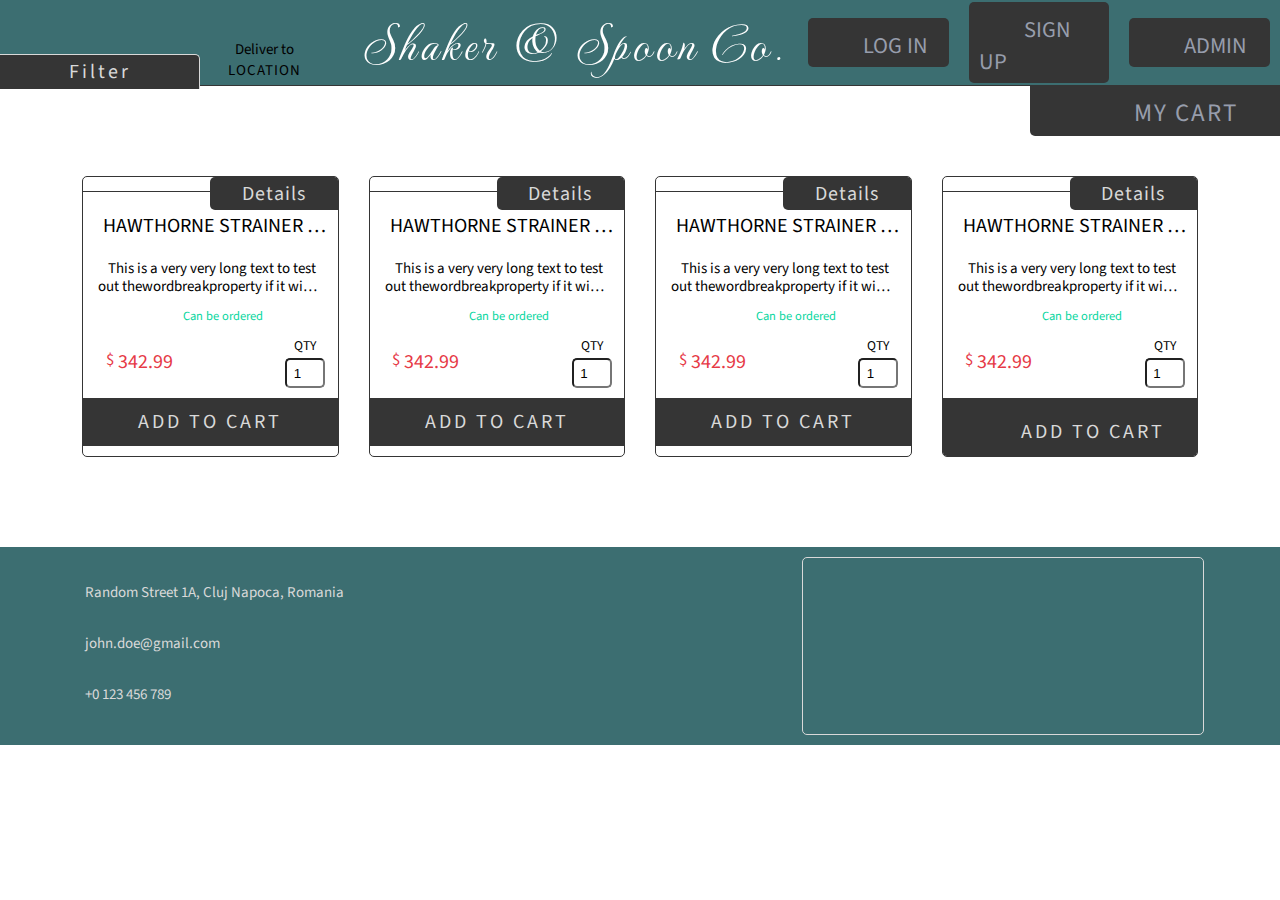
==== index.html @ 2bf9ebd0 "Worked on details/cart html" ====
<!DOCTYPE html>
<html lang="en">
<head>
    <meta charset="UTF-8">
    <meta http-equiv="X-UA-Compatible" content="IE=edge">
    <meta name="viewport" content="width=device-width, initial-scale=1.0">
    <link rel="preconnect" href="https://fonts.googleapis.com">
    <link rel="preconnect" href="https://fonts.gstatic.com" crossorigin>
    <link
        href="https://fonts.googleapis.com/css2?family=Montserrat:ital,wght@0,100;0,200;0,400;0,700;1,100&family=Source+Sans+Pro:wght@200;400;700&display=swap"
        rel="stylesheet">
    <link rel="preconnect" href="https://fonts.googleapis.com">
    <link rel="preconnect" href="https://fonts.gstatic.com" crossorigin>
    <link href="https://fonts.googleapis.com/css2?family=MonteCarlo&display=swap" rel="stylesheet">
    <link rel="stylesheet" href="css/details.css">
    <link rel="stylesheet" href="css/cart.css">
    <link rel="stylesheet" href="css/styles.css">
    <title>E-commerce Site</title>
</head>
<body>
    <nav class="navbar">
        <div class="location">
            <svg class="map_marker_svg svg_icon">
                <use xlink:href="#lnr-map-marker"></use>
            </svg>
            <!-- <span class="lnr lnr-map-marker"></span> -->
            <p>Deliver to</p> 
            <span id="delivery-location">LOCATION</span>
        </div>
        <div class="logo-container">
            <a href="#" class="logo">Shaker & Spoon Co.</a>
        </div>
            <a href="#" class="btn log-in-btn">
                <svg class="user_svg svg_icon">
                    <use  xlink:href="#lnr-user"></use>
                </svg>
                Log In 
            </a>
        <a href="#" class="btn sign-up-btn">
            <svg class="users_svg svg_icon">
                <use xlink:href="#lnr-users"></use>
            </svg>
            Sign Up
        </a>
            <a href="#admin.html" class="btn admin-btn">
                <svg class="lock_svg svg_icon">
                    <use xlink:href="#lnr-lock"></use>
                </svg>
                Admin
            </a>
            <a href="#" id="cart-btn">
                <svg class="cart_svg svg_icon">
                    <use xlink:href="#lnr-cart"></use>
                </svg>
                My Cart
            </a>     
        <p class="filter-btn">Filter</p>
        <!-- Add a little icon as a counter for cart items -->
    </nav>
    <div class="container">
        <div class="filter-sidebar">
            <div class="close-icon">
                <svg class="close_svg svg_icon">
                    <use xlink:href="#lnr-cross"></use>
                </svg>
            </div>
            <div class="form-control">
                <h4 class="filter-header">Barware</h4>
                <!-- Add underline for selecting an option - animation -->
                <label for="barspoon">
                    <input type="checkbox" name="barspoon" id="barspoon" value="Barspoon">
                    Barspoon
                </label>
                <label for="jigger">
                    <input type="checkbox" name="jigger" id="jigger" value="Jigger">
                    Jigger
                </label>
                <label for="mixingglass">
                    <input type="checkbox" name="mixingglass" id="mixingglass" value="Mixing Glass">
                    Mixing Glass
                </label>
                <label for="shaker">
                    <input type="checkbox" name="shaker" id="shaker" value="Shaker">
                    Shaker
                </label>
                <label for="strainer">
                    <input type="checkbox" name="strainer" id="strainer" value="Strainer">
                    Strainer
                </label>
            </div>
            <div class="form-control">
                <h4 class="filter-header">Spirits</h4>
                <label for="gin">
                    <input type="checkbox" name="gin" id="gin" value="Gin">
                    Gin
                </label>
                <label for="rum">
                    <input type="checkbox" name="rum" id="rum" value="Rum">
                    Rum
                </label>
                <label for="whiskey">
                    <input type="checkbox" name="whiskey" id="whiskey" value="Whiskey/Whisky">
                    Whiskey
                </label>
                <label for="tequila">
                    <input type="checkbox" name="tequila" id="tequila" value="Tequila">
                    Tequila
                </label>
                <label for="mezcal">
                    <input type="checkbox" name="mezcal" id="mezcal" value="Mezcal">
                    Mezcal
                </label>
                <label for="cognac">
                    <input type="checkbox" name="cognac" id="cognac" value="Cognac">
                    Cognac
                </label>
            </div>
            <div class="form-control">
                <h4 class="filter-header">Price</h4>
                <label for="small-price">
                    <input type="checkbox" name="small-price" id="small-price">
                    1<span class="price-arrow">&lt;</span>50
                </label>
                <label for="medium-price">
                    <input type="checkbox" name="medium-price" id="medium-price">
                    51<span class="price-arrow">&lt;</span>100
                </label>
                <label for="high-price">
                    <input type="checkbox" name="high-price" id="high-price">
                    101<span class="price-arrow">&lt;</span>
                </label>
            </div>
        </div>
        <div class="card-container">
            <div class="card">
                <div class="image-container">
                    <img src="https://www.cocktailkingdom.com/media/catalog/product/cache/1/small_image/295x295/9df78eab33525d08d6e5fb8d27136e95/s/t/str-kor-stl-web1.jpg" alt="">
                </div>
                <div class="product-info">
                    <h4 class="product-title">Hawthorne Strainer Title</h4>
                    <p class="product-description">This is a very very long text to test out thewordbreakproperty if it will put a hyphen or not into my text asdasdasdasdadadasdaaaaaaaaaaaaaaaaa</p>
                    <!-- text overflow to show just a few words -->
                    <div class="stock-container">
                        <svg class="stock_svg svg_icon">
                            <use xlink:href="#lnr-checkmark-circle"></use>
                        </svg>
                        <p class="product-stock">Can be ordered</p>
                    </div>
                    <div class="product-numbers">
                        <p class="product-price"> <sup class="dollar">$</sup> 342.99 </p>
                        <div class="quantity-container">
                            <!-- Style the input make it textfield add +/- buttons  -->
                            <label for="quantity">QTY</label>
                            <!-- get the value from the stock category and update max attribute -->
                            <input type="number" name="quantity" class="quantity" value="1" min="0" max="1000" >
                        </div>
                    </div>
                    <a href="details.html" class="details-btn">Details</a>
                    <a href="#" class="add-to-cart-btn">Add to Cart</a>
                    <!-- For quantity -->
                </div>
            </div>
            <div class="card">
            <div class="image-container">
                <img src="https://www.cocktailkingdom.com/media/catalog/product/cache/1/small_image/295x295/9df78eab33525d08d6e5fb8d27136e95/s/t/str-kor-stl-web1.jpg"
                    alt="">
            </div>
            <div class="product-info">
                <h4 class="product-title">Hawthorne Strainer Title</h4>
                <p class="product-description">This is a very very long text to test out thewordbreakproperty if it will put a
                    hyphen or not into my text asdasdasdasdadadasdaaaaaaaaaaaaaaaaa</p>
                <!-- text overflow to show just a few words -->
                <div class="stock-container">
                    <svg class="stock_svg svg_icon">
                        <use xlink:href="#lnr-checkmark-circle"></use>
                    </svg>
                    <p class="product-stock">Can be ordered</p>
                </div>
                <div class="product-numbers">
                    <p class="product-price"> <sup class="dollar">$</sup> 342.99 </p>
                    <div class="quantity-container">
                        <!-- Style the input make it textfield add +/- buttons  -->
                        <label for="quantity">QTY</label>
                        <!-- get the value from the stock category and update max attribute -->
                        <input type="number" name="quantity" class="quantity" value="1" min="0" max="1000">
                    </div>
                </div>
                <a href="#" class="details-btn">Details</a>
                <a href="#" class="add-to-cart-btn">Add to Cart</a>
                <!-- For quantity -->
            </div>
            </div>
            <div class="card">
            <div class="image-container">
                <img src="https://www.cocktailkingdom.com/media/catalog/product/cache/1/small_image/295x295/9df78eab33525d08d6e5fb8d27136e95/s/t/str-kor-stl-web1.jpg"
                    alt="">
            </div>
            <div class="product-info">
                <h4 class="product-title">Hawthorne Strainer Title</h4>
                <p class="product-description">This is a very very long text to test out thewordbreakproperty if it will put a
                    hyphen or not into my text asdasdasdasdadadasdaaaaaaaaaaaaaaaaa</p>
                <!-- text overflow to show just a few words -->
                <div class="stock-container">
                    <svg class="stock_svg svg_icon">
                        <use xlink:href="#lnr-checkmark-circle"></use>
                    </svg>
                    <p class="product-stock">Can be ordered</p>
                </div>
                <div class="product-numbers">
                    <p class="product-price"> <sup class="dollar">$</sup> 342.99 </p>
                    <div class="quantity-container">
                        <!-- Style the input make it textfield add +/- buttons  -->
                        <label for="quantity">QTY</label>
                        <!-- get the value from the stock category and update max attribute -->
                        <input type="number" name="quantity" class="quantity" value="1" min="0" max="1000">
                    </div>
                </div>
                <a href="#" class="details-btn">Details</a>
                <a href="#" class="add-to-cart-btn">Add to Cart</a>
                <!-- For quantity -->
            </div>
            </div>
            <div class="card">
            <div class="image-container">
                <img src="https://www.cocktailkingdom.com/media/catalog/product/cache/1/small_image/295x295/9df78eab33525d08d6e5fb8d27136e95/s/t/str-kor-stl-web1.jpg"
                    alt="">
            </div>
            <div class="product-info">
                <h4 class="product-title">Hawthorne Strainer Title</h4>
                <p class="product-description">This is a very very long text to test out thewordbreakproperty if it will put a
                    hyphen or not into my text asdasdasdasdadadasdaaaaaaaaaaaaaaaaa</p>
                <!-- text overflow to show just a few words -->
                <div class="stock-container">
                    <svg class="stock_svg svg_icon">
                        <use xlink:href="#lnr-checkmark-circle"></use>
                    </svg>
                    <p class="product-stock">Can be ordered</p>
                </div>
                <div class="product-numbers">
                    <p class="product-price"> <sup class="dollar">$</sup> 342.99 </p>
                    <div class="quantity-container">
                        <!-- Style the input make it textfield add +/- buttons  -->
                        <label for="quantity">QTY</label>
                        <!-- get the value from the stock category and update max attribute -->
                        <input type="number" name="quantity" class="quantity" value="1" min="0" max="1000">
                    </div>
                </div>
                <a href="#" class="details-btn">Details</a>
                <a href="#" class="add-to-cart-btn">
                    <svg class="add_to_cart_svg">
                        <use xlink:href="#lnr-plus-circle"></use>
                    </svg>
                    Add to Cart
                </a>
                <!-- For quantity -->
            </div>
            </div>
        </div>
    </div>
    <footer class="footer">
        <div class="contact-info">
            <div class="address">
                <svg class="address_svg">
                    <use xlink:href="#lnr-map-marker"></use>
                </svg>
                <p class="contact-text">Random Street 1A, Cluj Napoca, Romania</p>
            </div>
            <div class="email">
                <svg class="mail_svg">
                    <use xlink:href="#lnr-envelope"></use>
                </svg>
                <p class="contact-text">john.doe@gmail.com</p>
            </div>
            <div class="phone-number">
                <svg class="phone_svg">
                    <use xlink:href="#lnr-phone-handset"></use>
                </svg>
                <p class="contact-text">+0 123 456 789</p>
            </div>
        </div>
        <div class="up-arrow">
            <a href="#">
                <svg class="up_arrow_svg">
                   <use xlink:href="#lnr-arrow-up-circle"></use>
                </svg>
            </a>
        </div>
        <div class="google-map">
            <div class="mapouter">
                <div class="gmap_canvas"><iframe width="400" height="100%" id="gmap_canvas"
                        src="https://maps.google.com/maps?q=cluj%20napoca&t=&z=13&ie=UTF8&iwloc=&output=embed" frameborder="0"
                        scrolling="no" marginheight="0" marginwidth="0"></iframe><a href="https://www.zipcodewiki.net"></a><br>
                </div>
            </div>
        </div>
    </footer>



    <script src="https://cdn.linearicons.com/free/1.0.0/svgembedder.min.js"></script>
    <script src="admin.js"></script>
    <script src="cart.js"></script>
    <script src="details.js"></script>
    <script src="ui.js"></script>
    <script src="http.js"></script>
    <script src="app.js"></script>
</body>
</html>
---- css/details.css ----
/* ======================= NAVBAR ========================== */

.details-navbar {
  position: fixed;
  top: 0;
  position: relative;
  background-color: var(--main-color-light);
  width: 100%;
  min-height: 8rem;
  display: flex;
  /* justify-content: center; */
  align-items: center;
  border-bottom: 1px solid var(--secondary-color-dark);
  /* box-shadow: 0 8px 10px rgba(0, 0, 0, 0.35); */
  z-index: 1000;
  padding-left: 15rem;
}

.details-admin-btn {
  margin-left: 35.4rem;
}

/* ============================ DETAILS CONTAINER ===================== */

.details-container {
  width: 60%;
  height: 60vh;
  /* height: 70vh; */
  border: 1px solid var(--secondary-color-dark);
  border-radius: 5px;
  margin: 8rem auto;
  display: grid;
  grid-template-columns: 29.7rem 52.259rem; /* calcualte as percentage later*/
  grid-template-rows: 29.7rem 8.09rem auto;
  position: relative;
  /* overflow: hidden; */
}

.details-image-container {
  width: 29.7rem;
  height: 29.7rem;
  border-bottom: 1px solid var(--secondary-color-dark);
  border-right: 1px solid var(--secondary-color-dark);
  border-bottom-right-radius: 5px;
  grid-column: 1/2;
  grid-row: 1/2;
}

.details-text-container {
  grid-column: 2/3;
  grid-row: 1/2;
}

.details-product-title h4 {
  font-size: 3rem;
  font-weight: 400;
  text-align: center;
  padding: 1rem 2rem;
  width: 100%;
  white-space: nowrap;
  overflow: hidden;
  text-overflow: ellipsis;
  text-transform: uppercase;
  letter-spacing: 1px;
}

.details-product-detail {
  margin: 2rem 3rem;
  overflow: hidden;
  height: 21.9rem;
  border: 1px solid var(--secondary-color-dark);
  padding: 1rem 2rem;
  border-radius: 5px;
}

.details-text {
  font-size: 2rem;
  text-indent: 2rem;
  line-height: 130%;
}

.details-form-control {
  display: flex;
  /* flex-direction: column; */
  width: 70%;
  margin: 0 auto;
  margin-bottom: 2rem;
  /* text-align: center; */
  grid-column: 2/3;
  grid-row: 2/3;
}

.details-form-control label {
  font-size: 3rem;
}
.details-form-control input {
  width: 20%;
  margin: 1rem;
  margin-left: 2rem;
  transform: translateY(-5px);
  padding: 0.5rem;
  text-align: center;
  border-radius: 5px;
  outline: none;
}

.details-add-to-cart-btn {
  position: absolute;
  bottom: 1rem;
  right: 0;
}

.details-add-to-cart-btn a {
  text-decoration: none;
  text-transform: uppercase;
  font-size: 3rem;
  letter-spacing: 1px;
  background-color: var(--secondary-color-dark);
  color: var(--secondary-color);
  padding: 1rem 4rem;
  border-top-left-radius: 5px;
  grid-column: 2/3;
  grid-row: 3/4;
}

.stock-counter-text {
  font-size: 2.25rem;
  text-align: center;
  margin-top: 3rem;
  color: #06d6a0;
  grid-column: 1/2;
  grid-row: 2/3;
}

.details-price {
  grid-column: 1/2;
  grid-row: 3/4;
  align-self: center;
  justify-self: center;
  font-size: 2.5rem;
  color: #e63946;
}

/* =================================== FOOTER ========================= */
.details-google-map {
  margin-left: 29rem !important;
}

/* ========================= ICON ======================== */
.details_add_to_cart_svg {
  width: 3.5rem;
  height: 3.5rem;
  fill: var(--secondary-color);
  margin-right: 1rem;
  transform: translateY(5px);
}
---- css/cart.css ----
.cart-container {
  min-height: 50vh;
}
.cart-table {
  margin: 10rem auto;
  width: 80%;
  background-color: var(--secondary-color-dark);
  /* min-height: 37vh; */
}

#table {
  width: 100%;
  border-collapse: collapse;
  /* check gap invisible border */
  border-radius: 5px;
}

th,
td {
  font-size: 2rem;
  border: 1px solid var(--secondary-color);
  font-weight: 400;
  letter-spacing: 1px;
  text-align: left;
  color: var(--secondary-color);
}
th {
  padding: 1rem 2rem;
}

td:not(:first-of-type) {
  padding: 1rem 2rem;
}

.first-header,
.fourth-header {
  width: 10%;
  /* check border */
  /* background-color: white; */
}
.second-header {
  width: 50%;
}

.third-header {
  width: 15%;
}

.cart-product-picture img {
  width: 100%;
  height: 100%;
  /* gets rid of gaps in container */
  display: block;
}

.cart-product-name {
  /* Check text wrapping, why it doesnt work?????? */
  width: 30%;
  text-transform: uppercase;
  letter-spacing: 2px;
  overflow: hidden;
  white-space: nowrap;
  text-overflow: ellipsis;
}

.cart-product-price {
  text-align: center;
}

.cart-product-quantity {
  text-align: center;
}

#cart-quantity {
  width: 60%;
  text-align: center;
  font-size: 2rem;
  padding: 0.5rem 1rem;
}

.delete-btn {
  font-size: 3rem;
  letter-spacing: 3px;
  text-decoration: none;
  color: var(--secondary-color);
}
---- css/styles.css ----
/* ======================================= VARIABLES ========================== */
:root {
  --main-color: #284b63;
  --secondary-color: #d9d9d9;
  --white: #ffffff;
  --main-color-light: #3c6e71;
  --secondary-color-dark: #353535;
  --gray-color-1: #979dac;
  --gray-color-2: #7d8597;

  --primary-font: "Source Sans Pro", sans-serif;
  --secondary-font: "Montserrat", sans-serif;
  --logo-font: "MonteCarlo", cursive;
}

/* ======================================== ROOT ===================== */

* {
  margin: 0;
  padding: 0;
  box-sizing: border-box;
}

html {
  scroll-behavior: smooth;
  font-size: 62.5%; /* 10px = 1rem*/
  font-family: var(--primary-font);
}

/* ================================== NAVBAR ======================== */
.navbar {
  position: fixed;
  top: 0;
  position: relative;
  background-color: var(--main-color-light);
  width: 100%;
  min-height: 8rem;
  display: flex;
  /* justify-content: center; */
  align-items: center;
  border-bottom: 1px solid var(--secondary-color-dark);
  /* box-shadow: 0 8px 10px rgba(0, 0, 0, 0.35); */
  z-index: 1000;
  padding-left: 15rem;
}

.location {
  text-align: center;
  align-self: flex-start;
  padding-top: 1rem;
  margin-left: 3rem;
  width: 15%;
}

.location p,
#delivery-location {
  font-size: 1.5rem;
}

#delivery-location {
  letter-spacing: 1px;
  text-transform: uppercase;
}

.logo-container {
  width: 40%;
  text-align: center;
}

.logo {
  font-size: 5rem;
  font-family: var(--logo-font);
  letter-spacing: 0.4rem;
  text-decoration: none;
  cursor: pointer;
  color: var(--white);
}
.btn:visited,
.btn:link,
.btn:active,
.logo:visited,
.logo:link,
.logo:active {
  text-decoration: none;
}

.btn {
  background-color: var(--secondary-color-dark);
  width: 12.5%;
  display: inline-block;
  font-size: 2.25rem;
  text-decoration: none;
  text-transform: uppercase;
  padding: 0.5rem 1rem;
  border-radius: 5px;
  color: var(--gray-color-1);
}

.log-in-btn,
.sign-up-btn,
.admin-btn {
  margin: 0rem 1rem;
}

.btn:hover {
  background-color: var(--gray-color-1);
  color: var(--secondary-color-dark);
}

.btn:hover .user_svg,
.btn:hover .users_svg,
.btn:hover .lock_svg {
  fill: var(--secondary-color-dark);
}

.filter-btn {
  position: absolute;
  top: 5.4rem;
  left: 0rem;
  width: 20rem;
  background-color: var(--secondary-color-dark);
  color: var(--secondary-color);
  font-size: 2rem;
  text-align: center;
  border-top: 1px solid var(--secondary-color);
  border-right: 1px solid var(--secondary-color);
  border-top-right-radius: 5px;
  letter-spacing: 3px;
  padding: 0.3rem 0;
  cursor: pointer;
}

#cart-btn {
  position: absolute;
  top: 8.6rem;
  right: 0;
  background-color: var(--secondary-color-dark);
  width: 25rem;
  border-bottom-left-radius: 5px;
  padding: 0.5rem 1rem;
  text-align: center;
  text-decoration: none;
  text-transform: uppercase;
  letter-spacing: 2px;
  font-size: 2.5rem;
  color: var(--gray-color-1);
}

/* ============================================ SIDEBAR ========================== */

.container {
  width: 100%;
  position: relative;
  padding: 2rem;
}

.filter-sidebar {
  width: 20rem;
  height: 100vh;
  background-color: var(--secondary-color-dark);
  color: var(--secondary-color);
  border-right: 1px solid white;
  display: flex;
  flex-direction: column;
  position: relative;
  position: absolute;
  top: 0;
  left: 0;
  position: fixed;
  top: 8.6rem;
  left: 0;
  z-index: 999;
  margin-left: -20rem;
}

.close-icon {
  position: absolute;
  top: 5px;
  right: 5px;
  cursor: pointer;
}

.form-control {
  display: flex;
  flex-direction: column;
  margin-left: 1rem;
}

.form-control:not(:last-child) {
  margin-top: 1rem;
  margin-bottom: 1rem;
}
.filter-header {
  font-size: 2.5rem;
  font-weight: 400;
  margin: 0.5rem 0;
}

.form-control label {
  padding: 0.5rem 0;
  font-size: 2rem;
  letter-spacing: 1px;
}

.form-control label:hover,
.form-control label:active {
  color: var(--main-color);
}

.form-control input {
  margin-right: 0.5rem;
  margin-left: 3rem;
}

.price-arrow {
  margin: 0 0.5rem;
}

/* ============================================ GRID ========================== */

.card-container {
  width: 90%;
  display: grid;
  grid-template-columns: repeat(auto-fit, minmax(240px, 1fr));
  grid-template-rows: auto;
  column-gap: 3rem;
  row-gap: 1rem;
  margin: 7rem auto;
  /* position: relative; */
}

.card {
  background-color: white;
  border: 1px solid var(--secondary-color-dark);
  border-radius: 0.5rem;
  overflow: hidden;
}

.image-container {
  border-bottom: 1px solid var(--secondary-color-dark);
}

.image-container img {
  max-width: 100%;
  min-height: 100%;
  width: 200px;
}

.product-info {
  position: relative;
}

.product-title {
  text-align: center;
  text-transform: uppercase;
  margin: 2rem 0;
  padding: 0 2rem;
  font-size: 2rem;
  font-weight: 400;
  width: 27rem;
  white-space: nowrap;
  overflow: hidden;
  text-overflow: ellipsis;
}

.product-description {
  text-align: left;
  width: 90%;
  margin: 0.5rem;
  line-height: 120%;
  display: -webkit-box;
  -webkit-box-orient: vertical;
  box-orient: vertical;
  overflow: hidden;
  word-break: break-word;
  -webkit-line-clamp: 2;
  line-clamp: 2;
  text-indent: 1rem;
  font-size: 1.5rem;
  padding-left: 1rem;
}

.stock-container {
  margin: 1rem 0;
  display: flex;
  justify-content: center;
  align-items: center;
}

.product-stock {
  color: #06d6a0;
  text-align: center;
  font-size: 1.25rem;
  margin-left: 0.5rem;
}

.product-price {
  margin: 1rem 10rem 1rem 1rem;
  font-size: 2rem;
  color: #e63946;
  /* font-weight: 500; */
}

.dollar {
  display: inline-block;
  vertical-align: top;
}

.details-btn {
  font-size: 2rem;
  letter-spacing: 1px;
  text-decoration: none;
  width: 50%;
  background-color: var(--secondary-color-dark);
  position: absolute;
  top: -3.5rem;
  right: 0;
  text-align: center;
  color: var(--secondary-color);
  cursor: pointer;
  padding: 0.25rem 0.75rem;
  display: inline-block;
  border-top-left-radius: 5px;
  border-bottom-left-radius: 5px;
}
.details-btn:hover {
  background-color: var(--main-color);
  color: var(--secondary-color);
}

.product-numbers {
  display: flex;
  justify-content: space-evenly;
  align-items: center;
}

.quantity-container {
  display: flex;
  flex-direction: column;
  align-items: center;
}

.quantity-container label {
  text-align: center;
  margin-bottom: 0.3rem;
  font-size: 1.35rem;
}

.quantity {
  border-radius: 5px;
  outline: none;
  appearance: text;
  width: 4rem;
  height: 3rem;
  text-align: center;
  /* border: none; */
}

.add-to-cart-btn {
  display: block;
  background-color: var(--secondary-color-dark);
  padding: 1rem 2rem;
  margin-top: 1rem;
  font-size: 2rem;
  text-align: center;
  text-decoration: none;
  cursor: pointer;
  color: var(--secondary-color);
  text-transform: uppercase;
  letter-spacing: 3px;
}

/* ======================================= FOOTER =========================== */

.footer {
  width: 100%;
  display: flex;
  background-color: var(--main-color-light);
}

.contact-info {
  width: 40%;
  padding: 1.5rem 0;
}

.contact-text {
  font-size: 1.5rem;
  color: var(--secondary-color);
}

.address,
.email,
.phone-number {
  display: flex;
  align-items: center;
  margin-left: 5rem;
  margin-bottom: 2rem;
  padding: 0.5rem;
}

.address {
  padding-top: 2rem;
}

.up-arrow {
  margin: 2rem 6rem 0 10rem;
}

.google-map {
  margin: 1rem 0 1rem 6rem;
  margin-left: 6rem;
  border: 1px solid var(--secondary-color);
  border-radius: 5px;
}

.mapouter {
  position: relative;
  text-align: right;
  height: 100%;
  width: 400px;
  margin: 0 auto;
}

.gmap_canvas {
  overflow: hidden;
  background: none !important;
  height: 100%;
  width: 400px;
}

/* ============================== ICONS =========================== */
.map_marker_svg {
  width: 2.5rem;
  height: 2.5rem;
  fill: var(--gray-color-1);
}

.cart_svg,
.user_svg,
.users_svg,
.close_svg,
.lock_svg {
  width: 3rem;
  height: 3rem;
  fill: var(--gray-color-1);
}

.close_svg {
  fill: var(--secondary-color);
}

.stock_svg {
  width: 2rem;
  height: 2rem;
  fill: #06d6a0;
}

.cart_svg {
  margin-right: 2.5rem;
  width: 3rem;
  height: 3rem;
  transform: translateY(5px);
}

.user_svg,
.users_svg,
.lock_svg {
  margin-right: 1rem;
  padding-top: 0.75rem;
}

.add_to_cart_svg {
  width: 3rem;
  height: 3rem;
  fill: var(--secondary-color);
  margin-right: 1rem;
  transform: translateY(5px);
}

.address_svg,
.mail_svg,
.phone_svg {
  width: 2rem;
  height: 2rem;
  fill: var(--secondary-color);
  margin-right: 1rem;
}

.up_arrow_svg {
  width: 7rem;
  height: 7rem;
  fill: var(--secondary-color);
  text-decoration: none;
}
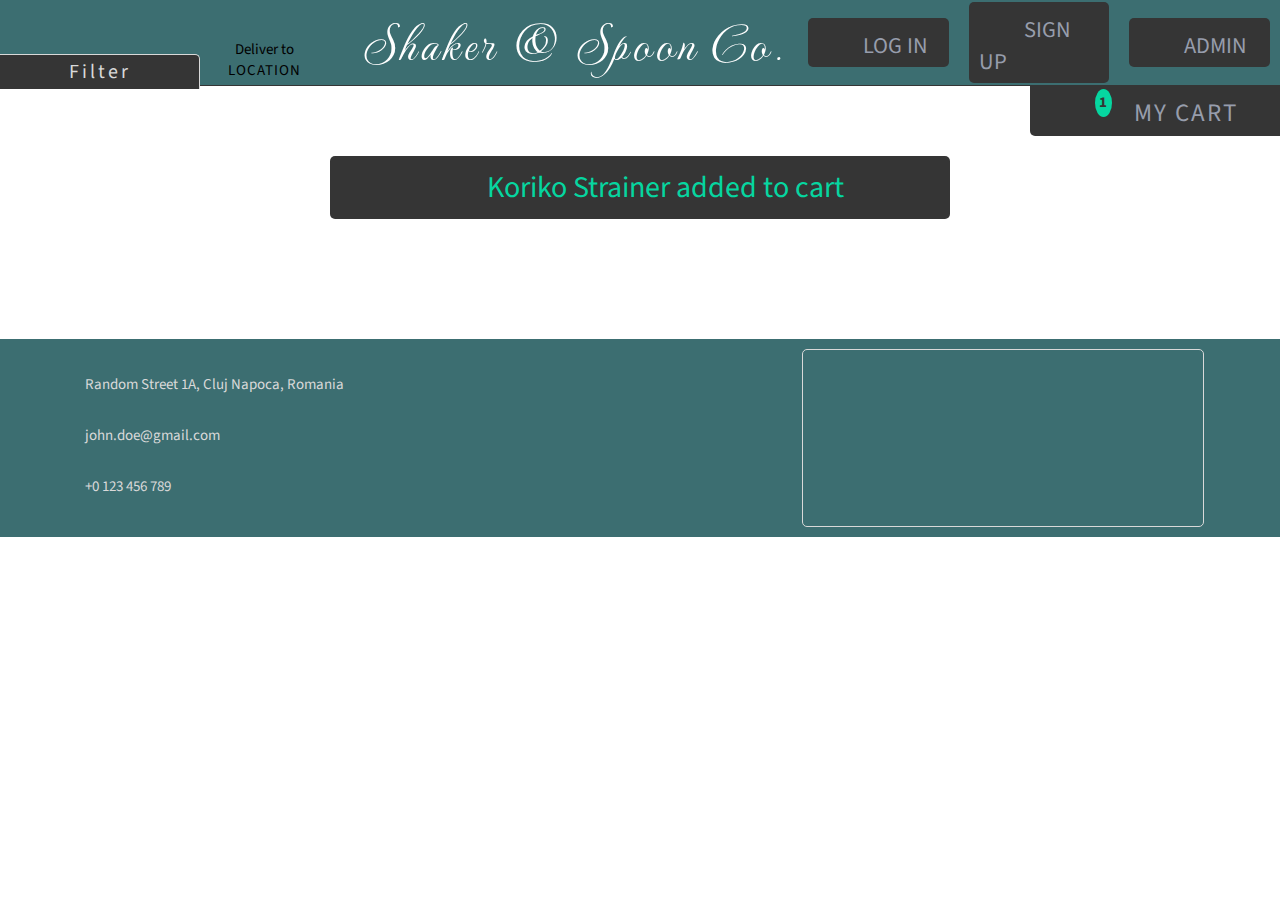
==== commit fa569b5c: "started working on the ui" ====
--- a/index.html
+++ b/index.html
@@ -14,6 +14,7 @@
     <link href="https://fonts.googleapis.com/css2?family=MonteCarlo&display=swap" rel="stylesheet">
     <link rel="stylesheet" href="css/details.css">
     <link rel="stylesheet" href="css/cart.css">
+    <link rel="stylesheet" href="css/admin.css">
     <link rel="stylesheet" href="css/styles.css">
     <title>E-commerce Site</title>
 </head>
@@ -42,18 +43,19 @@
             </svg>
             Sign Up
         </a>
-            <a href="#admin.html" class="btn admin-btn">
-                <svg class="lock_svg svg_icon">
-                    <use xlink:href="#lnr-lock"></use>
-                </svg>
-                Admin
-            </a>
-            <a href="#" id="cart-btn">
-                <svg class="cart_svg svg_icon">
-                    <use xlink:href="#lnr-cart"></use>
-                </svg>
-                My Cart
-            </a>     
+        <a href="#admin.html" class="btn admin-btn">
+            <svg class="lock_svg svg_icon">
+              <use xlink:href="#lnr-lock"></use>
+            </svg>
+            Admin
+        </a>
+        <a href="#" id="cart-btn">
+            <span class="cart-counter">1</span>
+            <svg class="cart_svg svg_icon">
+                <use xlink:href="#lnr-cart"></use>
+            </svg>
+            My Cart
+        </a>     
         <p class="filter-btn">Filter</p>
         <!-- Add a little icon as a counter for cart items -->
     </nav>
@@ -131,16 +133,25 @@
                 </label>
             </div>
         </div>
+        <div class="success-message">
+            <svg class="success_svg">
+                <use xlink:href="#lnr-checkmark-circle"></use>
+            </svg>
+            <p class="success-header">
+                <span class="success-title">Koriko Strainer</span>
+                 added to cart
+            </p>
+        </div>
         <div class="card-container">
-            <div class="card">
+            <!-- <div class="card">
                 <div class="image-container">
                     <img src="https://www.cocktailkingdom.com/media/catalog/product/cache/1/small_image/295x295/9df78eab33525d08d6e5fb8d27136e95/s/t/str-kor-stl-web1.jpg" alt="">
                 </div>
                 <div class="product-info">
                     <h4 class="product-title">Hawthorne Strainer Title</h4>
-                    <p class="product-description">This is a very very long text to test out thewordbreakproperty if it will put a hyphen or not into my text asdasdasdasdadadasdaaaaaaaaaaaaaaaaa</p>
+                    <p class="product-description">This is a very very long text to test out thewordbreakproperty if it will put a hyphen or not into my text asdasdasdasdadadasdaaaaaaaaaaaaaaaaa</p> -->
                     <!-- text overflow to show just a few words -->
-                    <div class="stock-container">
+                    <!-- <div class="stock-container">
                         <svg class="stock_svg svg_icon">
                             <use xlink:href="#lnr-checkmark-circle"></use>
                         </svg>
@@ -148,113 +159,18 @@
                     </div>
                     <div class="product-numbers">
                         <p class="product-price"> <sup class="dollar">$</sup> 342.99 </p>
-                        <div class="quantity-container">
+                        <div class="quantity-container"> -->
                             <!-- Style the input make it textfield add +/- buttons  -->
-                            <label for="quantity">QTY</label>
+                            <!-- <label for="quantity">QTY</label> -->
                             <!-- get the value from the stock category and update max attribute -->
-                            <input type="number" name="quantity" class="quantity" value="1" min="0" max="1000" >
+                            <!-- <input type="number" name="quantity" class="quantity" value="1" min="0" max="1000" >
                         </div>
                     </div>
                     <a href="details.html" class="details-btn">Details</a>
-                    <a href="#" class="add-to-cart-btn">Add to Cart</a>
+                    <a href="#" class="add-to-cart-btn">Add to Cart</a> -->
                     <!-- For quantity -->
-                </div>
-            </div>
-            <div class="card">
-            <div class="image-container">
-                <img src="https://www.cocktailkingdom.com/media/catalog/product/cache/1/small_image/295x295/9df78eab33525d08d6e5fb8d27136e95/s/t/str-kor-stl-web1.jpg"
-                    alt="">
-            </div>
-            <div class="product-info">
-                <h4 class="product-title">Hawthorne Strainer Title</h4>
-                <p class="product-description">This is a very very long text to test out thewordbreakproperty if it will put a
-                    hyphen or not into my text asdasdasdasdadadasdaaaaaaaaaaaaaaaaa</p>
-                <!-- text overflow to show just a few words -->
-                <div class="stock-container">
-                    <svg class="stock_svg svg_icon">
-                        <use xlink:href="#lnr-checkmark-circle"></use>
-                    </svg>
-                    <p class="product-stock">Can be ordered</p>
-                </div>
-                <div class="product-numbers">
-                    <p class="product-price"> <sup class="dollar">$</sup> 342.99 </p>
-                    <div class="quantity-container">
-                        <!-- Style the input make it textfield add +/- buttons  -->
-                        <label for="quantity">QTY</label>
-                        <!-- get the value from the stock category and update max attribute -->
-                        <input type="number" name="quantity" class="quantity" value="1" min="0" max="1000">
-                    </div>
-                </div>
-                <a href="#" class="details-btn">Details</a>
-                <a href="#" class="add-to-cart-btn">Add to Cart</a>
-                <!-- For quantity -->
-            </div>
-            </div>
-            <div class="card">
-            <div class="image-container">
-                <img src="https://www.cocktailkingdom.com/media/catalog/product/cache/1/small_image/295x295/9df78eab33525d08d6e5fb8d27136e95/s/t/str-kor-stl-web1.jpg"
-                    alt="">
-            </div>
-            <div class="product-info">
-                <h4 class="product-title">Hawthorne Strainer Title</h4>
-                <p class="product-description">This is a very very long text to test out thewordbreakproperty if it will put a
-                    hyphen or not into my text asdasdasdasdadadasdaaaaaaaaaaaaaaaaa</p>
-                <!-- text overflow to show just a few words -->
-                <div class="stock-container">
-                    <svg class="stock_svg svg_icon">
-                        <use xlink:href="#lnr-checkmark-circle"></use>
-                    </svg>
-                    <p class="product-stock">Can be ordered</p>
-                </div>
-                <div class="product-numbers">
-                    <p class="product-price"> <sup class="dollar">$</sup> 342.99 </p>
-                    <div class="quantity-container">
-                        <!-- Style the input make it textfield add +/- buttons  -->
-                        <label for="quantity">QTY</label>
-                        <!-- get the value from the stock category and update max attribute -->
-                        <input type="number" name="quantity" class="quantity" value="1" min="0" max="1000">
-                    </div>
-                </div>
-                <a href="#" class="details-btn">Details</a>
-                <a href="#" class="add-to-cart-btn">Add to Cart</a>
-                <!-- For quantity -->
-            </div>
-            </div>
-            <div class="card">
-            <div class="image-container">
-                <img src="https://www.cocktailkingdom.com/media/catalog/product/cache/1/small_image/295x295/9df78eab33525d08d6e5fb8d27136e95/s/t/str-kor-stl-web1.jpg"
-                    alt="">
-            </div>
-            <div class="product-info">
-                <h4 class="product-title">Hawthorne Strainer Title</h4>
-                <p class="product-description">This is a very very long text to test out thewordbreakproperty if it will put a
-                    hyphen or not into my text asdasdasdasdadadasdaaaaaaaaaaaaaaaaa</p>
-                <!-- text overflow to show just a few words -->
-                <div class="stock-container">
-                    <svg class="stock_svg svg_icon">
-                        <use xlink:href="#lnr-checkmark-circle"></use>
-                    </svg>
-                    <p class="product-stock">Can be ordered</p>
-                </div>
-                <div class="product-numbers">
-                    <p class="product-price"> <sup class="dollar">$</sup> 342.99 </p>
-                    <div class="quantity-container">
-                        <!-- Style the input make it textfield add +/- buttons  -->
-                        <label for="quantity">QTY</label>
-                        <!-- get the value from the stock category and update max attribute -->
-                        <input type="number" name="quantity" class="quantity" value="1" min="0" max="1000">
-                    </div>
-                </div>
-                <a href="#" class="details-btn">Details</a>
-                <a href="#" class="add-to-cart-btn">
-                    <svg class="add_to_cart_svg">
-                        <use xlink:href="#lnr-plus-circle"></use>
-                    </svg>
-                    Add to Cart
-                </a>
-                <!-- For quantity -->
-            </div>
-            </div>
+                <!-- </div>
+            </div> -->
         </div>
     </div>
     <footer class="footer">
@@ -298,11 +214,6 @@
 
 
     <script src="https://cdn.linearicons.com/free/1.0.0/svgembedder.min.js"></script>
-    <script src="admin.js"></script>
-    <script src="cart.js"></script>
-    <script src="details.js"></script>
-    <script src="ui.js"></script>
-    <script src="http.js"></script>
-    <script src="app.js"></script>
+    <script src="script/app.js" type="module"></script>
 </body>
 </html>--- a/css/details.css
+++ b/css/details.css
@@ -33,7 +33,7 @@
   grid-template-columns: 29.7rem 52.259rem; /* calcualte as percentage later*/
   grid-template-rows: 29.7rem 8.09rem auto;
   position: relative;
-  /* overflow: hidden; */
+  overflow: hidden;
 }
 
 .details-image-container {
--- a/css/cart.css
+++ b/css/cart.css
@@ -1,22 +1,29 @@
 .cart-container {
   min-height: 50vh;
 }
-.cart-table {
-  margin: 10rem auto;
+.cart-table,
+.admin-table {
   width: 80%;
-  background-color: var(--secondary-color-dark);
+  margin: 0 auto;
+  /* margin-bottom: 2rem; */
+
   /* min-height: 37vh; */
 }
 
 #table {
+  background-color: var(--secondary-color-dark);
+  margin: 10rem auto;
+  margin-bottom: 2rem;
   width: 100%;
   border-collapse: collapse;
+  table-layout: fixed;
+  empty-cells: hide;
   /* check gap invisible border */
   border-radius: 5px;
 }
 
-th,
-td {
+#thead th,
+#cart-tbody td {
   font-size: 2rem;
   border: 1px solid var(--secondary-color);
   font-weight: 400;
@@ -24,11 +31,11 @@
   text-align: left;
   color: var(--secondary-color);
 }
-th {
+#thead th {
   padding: 1rem 2rem;
 }
 
-td:not(:first-of-type) {
+#cart-tbody td:not(:first-of-type) {
   padding: 1rem 2rem;
 }
 
@@ -58,8 +65,8 @@
   width: 30%;
   text-transform: uppercase;
   letter-spacing: 2px;
+  white-space: nowrap;
   overflow: hidden;
-  white-space: nowrap;
   text-overflow: ellipsis;
 }
 
@@ -72,8 +79,7 @@
 }
 
 #cart-quantity {
-  width: 60%;
-  text-align: center;
+  width: 70%;
   font-size: 2rem;
   padding: 0.5rem 1rem;
 }
@@ -84,3 +90,43 @@
   text-decoration: none;
   color: var(--secondary-color);
 }
+
+.price-amount-container {
+  position: relative;
+  display: flex;
+  justify-content: end;
+  margin-right: 5rem;
+  margin-bottom: 5rem;
+}
+
+/* .float-box {
+  position: absolute;
+  top: 0;
+  right: 0;
+} */
+
+.price-list,
+.price-amount {
+  font-size: 2.5rem;
+  display: inline-block;
+  list-style: none;
+  letter-spacing: 1px;
+}
+
+.price-list {
+  text-align: end;
+}
+
+.price-amount {
+  margin: 0 3rem;
+}
+.delivery-cost,
+.delivery-cost-price,
+.total-cost,
+.total-cost-price {
+  padding-top: 1rem;
+}
+
+.total-cost-price {
+  color: var(--main-color);
+}
--- a/css/admin.css
+++ b/css/admin.css
@@ -0,0 +1,200 @@
+.admin-container {
+  width: 100%;
+  min-height: 100vh;
+}
+
+.new_product_svg {
+  width: 3rem;
+  height: 3rem;
+  fill: var(--secondary-color-dark);
+  margin-right: 1rem;
+  transform: translateY(3.5px);
+}
+
+.new-product-btn {
+  display: inline-block;
+  margin-top: 8rem;
+  margin-left: 10%;
+  width: 30%;
+  padding: 0.5rem 2rem;
+  font-size: 2.5rem;
+  text-transform: uppercase;
+  text-align: center;
+  color: var(--secondary-color-dark);
+  text-decoration: none;
+  letter-spacing: 1px;
+  background-color: var(--secondary-color);
+  outline: none;
+  cursor: pointer;
+  border-radius: 5px;
+}
+
+.admin-table-wrapper {
+  width: 80%;
+  background-color: var(--secondary-color-dark);
+  margin: 0 auto;
+  border-radius: 5px;
+}
+
+#admin-table {
+  width: 100%;
+  margin: 2rem 0;
+  color: var(--secondary-color);
+  border-collapse: collapse;
+}
+
+#admin-thead th {
+  font-size: 2.5rem;
+  font-weight: 300;
+  letter-spacing: 1px;
+  padding: 1rem 0;
+  text-transform: uppercase;
+  border: 1px solid var(--secondary-color);
+}
+
+#admin-tbody td {
+  font-size: 2rem;
+  text-align: center;
+  border: 1px solid var(--secondary-color);
+  padding: 1rem 2rem;
+}
+
+.header-1 {
+  width: 40%;
+}
+.header-2,
+.header-3 {
+  width: 10%;
+}
+.header-4,
+.header-5 {
+  width: 20%;
+}
+
+.edit-btn,
+.admin-delete-btn {
+  color: var(--secondary-color);
+  letter-spacing: 1px;
+  text-decoration: none;
+}
+
+.edit-btn:visited,
+.edit-btn:link,
+.edit-btn:active,
+.admin-delete-btn:visited,
+.admin-delete-btn:link,
+.admin-delete-btn:active,
+.go-to-home-page-btn:visited,
+.go-to-home-page-btn:link,
+.go-to-home-page-btn:active {
+  text-decoration: none;
+}
+
+.go-to-home-page-btn-container {
+  margin-left: 15rem;
+}
+
+.go-to-home-page-btn {
+  font-size: 2.5rem;
+  padding: 1rem 2rem;
+  border-radius: 5px;
+  text-decoration: none;
+  color: var(--secondary-color);
+  letter-spacing: 1px;
+  background-color: var(--secondary-color-dark);
+}
+
+.go_to_home_page_btn_svg {
+  width: 3rem;
+  height: 3rem;
+  margin-right: 1rem;
+  fill: var(--secondary-color);
+  transform: translateY(5px);
+}
+
+.new-product-container {
+  width: 80%;
+  margin: 15rem auto;
+  padding: 2.5rem 5rem;
+  border: 1px solid var(--secondary-color-dark);
+  border-radius: 5px;
+}
+.new-product-form {
+  display: flex;
+  flex-direction: column;
+  width: 100%;
+}
+
+.new-product-form label {
+  font-size: 2.5rem;
+  margin-top: 1rem;
+  margin-bottom: 0.5rem;
+}
+.new-product-form input {
+  padding: 1rem 2rem;
+  border-radius: 5px;
+  outline: none;
+  font-size: 2rem;
+  /* border: none; */
+}
+
+.new-product-form textarea {
+  resize: none;
+  font-size: 2rem;
+  border-radius: 5px;
+}
+
+.new-product-form textarea::placeholder {
+  font-size: 2rem;
+  padding: 1rem 2rem;
+}
+
+.new-product-form input:focus {
+  outline: none;
+}
+
+#type {
+  padding: 1rem 2rem;
+  font-size: 2rem;
+  border-top: 1px solid var(--secondary-color-dark);
+  border-radius: 5px;
+  /* -moz-box-sizing: border-box;
+  -webkit-box-sizing: border-box;
+  box-sizing: border-box; */
+}
+
+optgroup[label="Barware"] {
+  margin-bottom: 1rem;
+}
+
+/* #type:focus {
+  width: 50%;
+} */
+
+.admin-add-item-btn {
+  margin: 2rem auto;
+  padding: 1rem 2rem;
+  width: 100%;
+  font-size: 2rem;
+  letter-spacing: 1px;
+}
+
+.flex {
+  display: flex;
+  justify-content: center;
+  width: 100%;
+}
+
+.new-product-form input[name="price"],
+.new-product-form input[name="stock"] {
+  display: inline;
+}
+
+.new-product-form input[name="price"] {
+  margin-right: 1.5rem;
+}
+
+.new-product-form label[for="stock"],
+.new-product-form input[name="stock"] {
+  margin-left: 1.5rem;
+}
--- a/css/styles.css
+++ b/css/styles.css
@@ -72,6 +72,7 @@
   font-family: var(--logo-font);
   letter-spacing: 0.4rem;
   text-decoration: none;
+  outline: none;
   cursor: pointer;
   color: var(--white);
 }
@@ -144,6 +145,20 @@
   letter-spacing: 2px;
   font-size: 2.5rem;
   color: var(--gray-color-1);
+  /* position: relative; */
+}
+
+#cart-btn .cart-counter {
+  background-color: #06d6a0;
+  border-radius: 50%;
+  padding: 0.35rem;
+  font-size: 1.5rem;
+  color: #353535;
+  text-align: center;
+  font-weight: 700;
+  position: absolute;
+  top: 0.25rem;
+  left: 6.5rem;
 }
 
 /* ============================================ SIDEBAR ========================== */
@@ -216,6 +231,24 @@
   margin: 0 0.5rem;
 }
 
+/* ========================================= BANNER ========================  */
+.success-message {
+  background-color: var(--secondary-color-dark);
+  color: #06d6a0;
+  width: 50%;
+  margin: 5rem auto;
+  border-radius: 5px;
+  font-size: 3rem;
+  display: flex;
+  justify-content: center;
+  padding: 1rem 0;
+  /* visibility: hidden; */
+}
+
+.success_svg {
+  margin-right: 2rem;
+  transform: translateY(5px);
+}
 /* ============================================ GRID ========================== */
 
 .card-container {
@@ -225,7 +258,7 @@
   grid-template-rows: auto;
   column-gap: 3rem;
   row-gap: 1rem;
-  margin: 7rem auto;
+  margin: 5rem auto;
   /* position: relative; */
 }
 
@@ -238,12 +271,12 @@
 
 .image-container {
   border-bottom: 1px solid var(--secondary-color-dark);
+  height: 20.4rem;
 }
 
 .image-container img {
   max-width: 100%;
-  min-height: 100%;
-  width: 200px;
+  max-height: 100%;
 }
 
 .product-info {
@@ -294,6 +327,13 @@
   margin-left: 0.5rem;
 }
 
+.product-stock-error {
+  color: #e63946;
+  text-align: center;
+  font-size: 1.25rem;
+  margin-left: 0.5rem;
+}
+
 .product-price {
   margin: 1rem 10rem 1rem 1rem;
   font-size: 2rem;
@@ -433,6 +473,12 @@
   width: 2.5rem;
   height: 2.5rem;
   fill: var(--gray-color-1);
+}
+
+.success_svg {
+  fill: #06d6a0;
+  width: 3rem;
+  height: 3rem;
 }
 
 .cart_svg,
@@ -455,6 +501,12 @@
   fill: #06d6a0;
 }
 
+.error_svg {
+  width: 2rem;
+  height: 2rem;
+  fill: #e63946;
+}
+
 .cart_svg {
   margin-right: 2.5rem;
   width: 3rem;
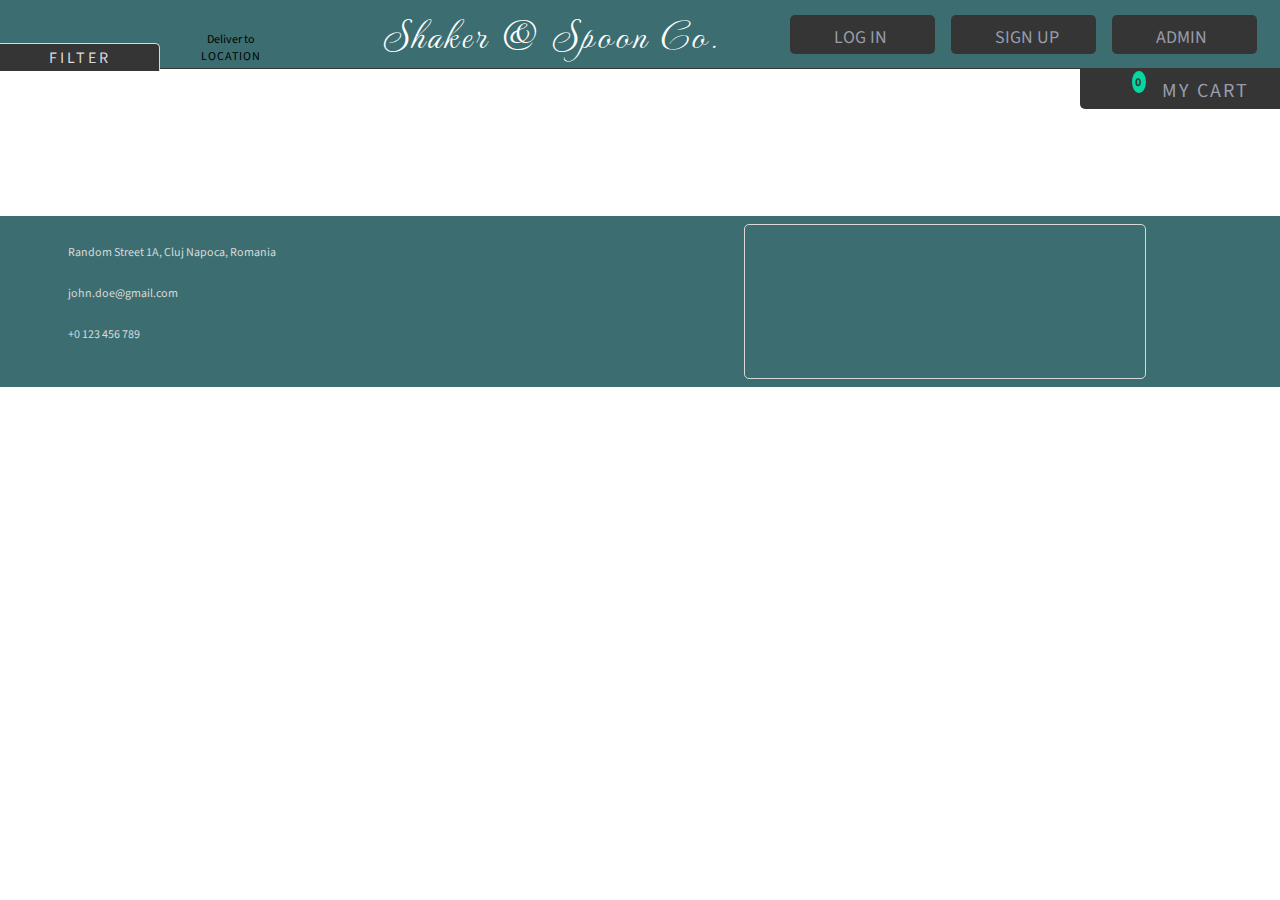
==== commit 43c411ee: "working on media querys" ====
--- a/index.html
+++ b/index.html
@@ -16,6 +16,7 @@
     <link rel="stylesheet" href="css/cart.css">
     <link rel="stylesheet" href="css/admin.css">
     <link rel="stylesheet" href="css/styles.css">
+    <link rel="stylesheet" href="css/queries.css">
     <title>E-commerce Site</title>
 </head>
 <body>
@@ -29,43 +30,43 @@
             <span id="delivery-location">LOCATION</span>
         </div>
         <div class="logo-container">
-            <a href="#" class="logo">Shaker & Spoon Co.</a>
+            <a href="index.html" class="logo">Shaker & Spoon Co.</a>
         </div>
-            <a href="#" class="btn log-in-btn">
-                <svg class="user_svg svg_icon">
-                    <use  xlink:href="#lnr-user"></use>
-                </svg>
+        <a href="#" class="btn log-in-btn">
+            <svg class="user_svg svg_icon">
+                <use  xlink:href="#lnr-user"></use>
+            </svg>
+            <span>
                 Log In 
-            </a>
+            </span>
+        </a>
         <a href="#" class="btn sign-up-btn">
             <svg class="users_svg svg_icon">
                 <use xlink:href="#lnr-users"></use>
             </svg>
-            Sign Up
+            <span>
+                Sign Up
+            </span>
         </a>
-        <a href="#admin.html" class="btn admin-btn">
+        <a href="admin.html" class="btn admin-btn">
             <svg class="lock_svg svg_icon">
               <use xlink:href="#lnr-lock"></use>
             </svg>
-            Admin
+            <span>
+                Admin
+            </span>
         </a>
-        <a href="#" id="cart-btn">
-            <span class="cart-counter">1</span>
+        <a href="cart.html" id="cart-btn">
+            <span class="cart-counter">0</span>
             <svg class="cart_svg svg_icon">
                 <use xlink:href="#lnr-cart"></use>
             </svg>
             My Cart
         </a>     
         <p class="filter-btn">Filter</p>
-        <!-- Add a little icon as a counter for cart items -->
     </nav>
     <div class="container">
-        <div class="filter-sidebar">
-            <div class="close-icon">
-                <svg class="close_svg svg_icon">
-                    <use xlink:href="#lnr-cross"></use>
-                </svg>
-            </div>
+        <div class="filter-sidebar hide">
             <div class="form-control">
                 <h4 class="filter-header">Barware</h4>
                 <!-- Add underline for selecting an option - animation -->
@@ -133,45 +134,7 @@
                 </label>
             </div>
         </div>
-        <div class="success-message">
-            <svg class="success_svg">
-                <use xlink:href="#lnr-checkmark-circle"></use>
-            </svg>
-            <p class="success-header">
-                <span class="success-title">Koriko Strainer</span>
-                 added to cart
-            </p>
-        </div>
-        <div class="card-container">
-            <!-- <div class="card">
-                <div class="image-container">
-                    <img src="https://www.cocktailkingdom.com/media/catalog/product/cache/1/small_image/295x295/9df78eab33525d08d6e5fb8d27136e95/s/t/str-kor-stl-web1.jpg" alt="">
-                </div>
-                <div class="product-info">
-                    <h4 class="product-title">Hawthorne Strainer Title</h4>
-                    <p class="product-description">This is a very very long text to test out thewordbreakproperty if it will put a hyphen or not into my text asdasdasdasdadadasdaaaaaaaaaaaaaaaaa</p> -->
-                    <!-- text overflow to show just a few words -->
-                    <!-- <div class="stock-container">
-                        <svg class="stock_svg svg_icon">
-                            <use xlink:href="#lnr-checkmark-circle"></use>
-                        </svg>
-                        <p class="product-stock">Can be ordered</p>
-                    </div>
-                    <div class="product-numbers">
-                        <p class="product-price"> <sup class="dollar">$</sup> 342.99 </p>
-                        <div class="quantity-container"> -->
-                            <!-- Style the input make it textfield add +/- buttons  -->
-                            <!-- <label for="quantity">QTY</label> -->
-                            <!-- get the value from the stock category and update max attribute -->
-                            <!-- <input type="number" name="quantity" class="quantity" value="1" min="0" max="1000" >
-                        </div>
-                    </div>
-                    <a href="details.html" class="details-btn">Details</a>
-                    <a href="#" class="add-to-cart-btn">Add to Cart</a> -->
-                    <!-- For quantity -->
-                <!-- </div>
-            </div> -->
-        </div>
+        <div class="card-container"></div>
     </div>
     <footer class="footer">
         <div class="contact-info">
--- a/css/details.css
+++ b/css/details.css
@@ -44,6 +44,11 @@
   border-bottom-right-radius: 5px;
   grid-column: 1/2;
   grid-row: 1/2;
+}
+
+.details-image-container img {
+  max-width: 100%;
+  max-height: 100%;
 }
 
 .details-text-container {
--- a/css/cart.css
+++ b/css/cart.css
@@ -1,5 +1,6 @@
 .cart-container {
   min-height: 50vh;
+  padding-top: 10rem;
 }
 .cart-table,
 .admin-table {
@@ -12,14 +13,13 @@
 
 #table {
   background-color: var(--secondary-color-dark);
-  margin: 10rem auto;
+  margin: 5rem auto;
   margin-bottom: 2rem;
   width: 100%;
   border-collapse: collapse;
   table-layout: fixed;
   empty-cells: hide;
   /* check gap invisible border */
-  border-radius: 5px;
 }
 
 #thead th,
@@ -33,14 +33,14 @@
 }
 #thead th {
   padding: 1rem 2rem;
+  text-transform: uppercase;
 }
 
 #cart-tbody td:not(:first-of-type) {
   padding: 1rem 2rem;
 }
 
-.first-header,
-.fourth-header {
+.first-header {
   width: 10%;
   /* check border */
   /* background-color: white; */
@@ -49,8 +49,9 @@
   width: 50%;
 }
 
-.third-header {
-  width: 15%;
+.third-header,
+.fourth-header {
+  width: 12.5%;
 }
 
 .cart-product-picture img {
@@ -78,7 +79,7 @@
   text-align: center;
 }
 
-#cart-quantity {
+.cart-quantity {
   width: 70%;
   font-size: 2rem;
   padding: 0.5rem 1rem;
@@ -89,6 +90,7 @@
   letter-spacing: 3px;
   text-decoration: none;
   color: var(--secondary-color);
+  text-transform: uppercase;
 }
 
 .price-amount-container {
@@ -130,3 +132,21 @@
 .total-cost-price {
   color: var(--main-color);
 }
+
+.checkout-btn {
+  width: 40%;
+  font-size: 3rem;
+  letter-spacing: 3px;
+  padding: 1rem 2rem;
+  border-radius: 5px;
+  margin: 0 auto;
+  margin-bottom: 8rem;
+  display: block;
+  outline: none;
+  border: none;
+}
+
+hr {
+  width: 100%;
+  margin-bottom: 2rem;
+}
--- a/css/admin.css
+++ b/css/admin.css
@@ -13,7 +13,7 @@
 
 .new-product-btn {
   display: inline-block;
-  margin-top: 8rem;
+  margin-top: 3rem;
   margin-left: 10%;
   width: 30%;
   padding: 0.5rem 2rem;
--- a/css/styles.css
+++ b/css/styles.css
@@ -31,7 +31,7 @@
 .navbar {
   position: fixed;
   top: 0;
-  position: relative;
+  /* position: relative; */
   background-color: var(--main-color-light);
   width: 100%;
   min-height: 8rem;
@@ -129,6 +129,7 @@
   letter-spacing: 3px;
   padding: 0.3rem 0;
   cursor: pointer;
+  text-transform: uppercase;
 }
 
 #cart-btn {
@@ -159,6 +160,7 @@
   position: absolute;
   top: 0.25rem;
   left: 6.5rem;
+  z-index: 100;
 }
 
 /* ============================================ SIDEBAR ========================== */
@@ -167,6 +169,7 @@
   width: 100%;
   position: relative;
   padding: 2rem;
+  padding-top: 15rem;
 }
 
 .filter-sidebar {
@@ -185,7 +188,20 @@
   top: 8.6rem;
   left: 0;
   z-index: 999;
+  /* overflow: hidden; */
   margin-left: -20rem;
+}
+
+.hide {
+  margin-left: -20rem;
+  transition: margin-left 0.7s ease-out;
+  overflow: hidden;
+}
+
+.show {
+  margin-left: 0;
+  transition: margin-left 0.7s ease-out;
+  overflow: hidden;
 }
 
 .close-icon {
@@ -234,21 +250,43 @@
 /* ========================================= BANNER ========================  */
 .success-message {
   background-color: var(--secondary-color-dark);
-  color: #06d6a0;
   width: 50%;
-  margin: 5rem auto;
+  margin: 0rem auto;
+  position: fixed;
+  top: 15rem;
+  left: 25%;
+  opacity: 0.8;
+  z-index: 999;
   border-radius: 5px;
   font-size: 3rem;
   display: flex;
   justify-content: center;
   padding: 1rem 0;
-  /* visibility: hidden; */
+  color: #06d6a0;
+}
+
+.error-message {
+  background-color: var(--secondary-color-dark);
+  width: 50%;
+  margin: 0rem auto;
+  position: fixed;
+  top: 15rem;
+  left: 25%;
+  opacity: 0.8;
+  z-index: 999;
+  border-radius: 5px;
+  font-size: 3rem;
+  display: flex;
+  justify-content: center;
+  padding: 1rem 0;
+  color: #e63946;
 }
 
 .success_svg {
   margin-right: 2rem;
   transform: translateY(5px);
 }
+
 /* ============================================ GRID ========================== */
 
 .card-container {
@@ -267,6 +305,8 @@
   border: 1px solid var(--secondary-color-dark);
   border-radius: 0.5rem;
   overflow: hidden;
+  -webkit-animation: fade-in-bck 0.6s cubic-bezier(0.39, 0.575, 0.565, 1) both;
+  animation: fade-in-bck 0.6s cubic-bezier(0.39, 0.575, 0.565, 1) both;
 }
 
 .image-container {
@@ -544,3 +584,106 @@
   fill: var(--secondary-color);
   text-decoration: none;
 }
+
+/* =================================== ANIMATION =========================== */
+/* .fade-in-fwd {
+	-webkit-animation: fade-in-fwd 0.6s cubic-bezier(0.390, 0.575, 0.565, 1.000) both;
+	        animation: fade-in-fwd 0.6s cubic-bezier(0.390, 0.575, 0.565, 1.000) both;
+} */
+
+@-webkit-keyframes fade-in-bck {
+  0% {
+    -webkit-transform: translateZ(80px);
+    transform: translateZ(80px);
+    opacity: 0;
+  }
+  50% {
+    -webkit-transform: translateZ(40px);
+    transform: translateZ(40px);
+    opacity: 0.5;
+  }
+  100% {
+    -webkit-transform: translateZ(0);
+    transform: translateZ(0);
+    opacity: 1;
+  }
+}
+@keyframes fade-in-bck {
+  0% {
+    -webkit-transform: translateZ(80px);
+    transform: translateZ(80px);
+    opacity: 0;
+  }
+
+  50% {
+    -webkit-transform: translateZ(40px);
+    transform: translateZ(40px);
+    opacity: 0.5;
+  }
+  100% {
+    -webkit-transform: translateZ(0);
+    transform: translateZ(0);
+    opacity: 1;
+  }
+}
+
+/* .slide-in-left {
+  -webkit-animation: slide-in-left 0.5s cubic-bezier(0.25, 0.46, 0.45, 0.94)
+    both;
+  animation: slide-in-left 0.5s cubic-bezier(0.25, 0.46, 0.45, 0.94) both;
+}
+
+@-webkit-keyframes slide-in-left {
+  0% {
+    -webkit-transform: translateX(-200px);
+    transform: translateX(-200px);
+    opacity: 0;
+  }
+  100% {
+    -webkit-transform: translateX(0);
+    transform: translateX(0);
+    opacity: 1;
+  }
+}
+@keyframes slide-in-left {
+  0% {
+    -webkit-transform: translateX(-200px);
+    transform: translateX(-200px);
+    opacity: 0;
+  }
+  100% {
+    -webkit-transform: translateX(0);
+    transform: translateX(0);
+    opacity: 1;
+  }
+}
+
+.slide-in-out {
+  -webkit-animation: slide-in-out 0.5s cubic-bezier(0.25, 0.46, 0.45, 0.94) both;
+  animation: slide-in-out 0.5s cubic-bezier(0.25, 0.46, 0.45, 0.94) both;
+}
+
+@-webkit-keyframes slide-in-out {
+  0% {
+    -webkit-transform: translateX(0);
+    transform: translateX(0);
+    opacity: 0;
+  }
+  100% {
+    -webkit-transform: translateX(-1000px);
+    transform: translateX(-1000px);
+    opacity: 1;
+  }
+}
+@keyframes slide-in-out {
+  0% {
+    -webkit-transform: translateX(0);
+    transform: translateX(0);
+    opacity: 0;
+  }
+  100% {
+    -webkit-transform: translateX(-1000px);
+    transform: translateX(-1000px);
+    opacity: 1;
+  }
+} */
--- a/css/queries.css
+++ b/css/queries.css
@@ -0,0 +1,252 @@
+/* ====================================== INDEX.HTML ======================== */
+@media screen and (max-width: 1300px) {
+  html {
+    font-size: 50%;
+  }
+}
+
+@media screen and (max-width: 1100px) {
+  html {
+    font-size: 40%;
+  }
+}
+
+@media screen and (max-width: 850px) {
+  html {
+    font-size: 35%;
+  }
+  .sign-up-btn span,
+  .log-in-btn span,
+  .admin-btn span {
+    display: none;
+    width: 0;
+  }
+
+  .sign-up-btn,
+  .log-in-btn,
+  .admin-btn {
+    width: 5%;
+  }
+
+  .log-in-btn {
+    margin-left: 10rem;
+  }
+
+  .sign-up-btn,
+  .log-in-btn {
+    margin-right: 3rem;
+  }
+
+  #cart-btn .cart-counter {
+    top: 0.5rem;
+    left: 3.5rem;
+    font-size: 2.25rem;
+    padding: 0.25rem;
+  }
+
+  .cart_svg {
+    display: none;
+  }
+}
+
+@media screen and (max-width: 700px) {
+  .logo-container {
+    width: 50%;
+  }
+  .location {
+    margin-left: -5rem;
+  }
+
+  .log-in-btn {
+    margin-left: 5rem;
+  }
+
+  .logo {
+    margin-left: 5rem;
+    font-size: 3.5rem;
+  }
+
+  .filter-btn {
+    width: 100%;
+    top: 12rem;
+    /* border: none; */
+    border-radius: 0;
+  }
+
+  #cart-btn {
+    width: 100%;
+    top: 7.8rem;
+    border-radius: 0;
+  }
+
+  #cart-btn .cart-counter {
+    left: 5rem;
+    border-radius: 2px;
+    width: 6rem;
+  }
+
+  .google-map {
+    margin-right: 4rem;
+  }
+  .mapouter {
+    width: 200px;
+  }
+
+  .gmap_canvas {
+    width: 200px;
+  }
+
+  .user_svg,
+  .users_svg,
+  .lock_svg {
+    padding-right: 0.5rem;
+  }
+}
+
+@media screen and (max-width: 530px) {
+  .logo {
+    font-size: 2.5rem;
+  }
+
+  .card-container {
+    row-gap: 3rem;
+  }
+
+  .user_svg,
+  .users_svg,
+  .lock_svg {
+    padding-right: 1.25rem;
+  }
+
+  .google-map {
+    display: none;
+  }
+}
+/* ========================================================================================== */
+
+/* ======================================================== DETAILS.HTML ==================== */
+
+@media screen and (max-width: 750px) {
+  .details-container {
+    grid-template-columns: 1fr 1fr;
+  }
+  .details-admin-btn {
+    margin-left: 10rem;
+    width: 20%;
+  }
+
+  .details-image-container {
+    grid-column: 1/3;
+  }
+  .details-text-container {
+    width: 90%;
+    grid-column: 1/3;
+    grid-row: 3/4;
+  }
+
+  .stock-counter-text,
+  .details-price {
+    grid-column: 2/3;
+    grid-row: 1/2;
+  }
+}
+
+@media screen and (max-width: 500px) {
+  .details-image-container {
+    width: 100%;
+    /* overflow: hidden; */
+    /* border-bottom: 1px solid var(--secondary-color-dark); */
+    border-radius: 0;
+  }
+
+  .stock-counter-text {
+    grid-row: 2/3;
+  }
+
+  .details-price {
+    grid-row: 2/3;
+    grid-column: 1/2;
+  }
+}
+/* ========================================================================================== */
+
+/* =====================================================CART.HTML =========================== */
+@media screen and (max-width: 700px) {
+  .cart-table {
+    overflow-x: auto;
+  }
+  .delete-btn {
+    letter-spacing: 0px;
+    font-size: 2rem;
+  }
+
+  .cart-product-price {
+    overflow: hidden;
+    /* text-align: start; */
+  }
+}
+
+@media screen and (max-width: 450px) {
+  .logo-container {
+    display: none;
+  }
+
+  /* .navbar {
+    display: flex;
+    justify-content: space-evenly;
+  } */
+
+  .location {
+    display: none;
+  }
+
+  .log-in-btn,
+  .sign-up-btn,
+  .admin-btn {
+    width: 35%;
+    margin: 1rem 0.5rem;
+    font-size: 2rem;
+  }
+
+  .log-in-btn {
+    margin-left: -10rem;
+  }
+
+  .sign-up-btn {
+    margin: 0 1rem;
+  }
+
+  .sign-up-btn span,
+  .log-in-btn span,
+  .admin-btn span {
+    width: 50%;
+    display: inline-block;
+  }
+}
+
+@media screen and (max-width: 360px) {
+  .cart-table th {
+    overflow: hidden;
+  }
+
+  .sign-up-btn span,
+  .log-in-btn span,
+  .admin-btn span {
+    display: none;
+    width: 0;
+  }
+
+  .sign-up-btn,
+  .log-in-btn,
+  .admin-btn {
+    width: 15%;
+  }
+
+  .log-in-btn {
+    margin-left: 0rem;
+  }
+  .sign-up-btn {
+    margin: 0 5rem;
+  }
+}
+/* ======================================================================= */
